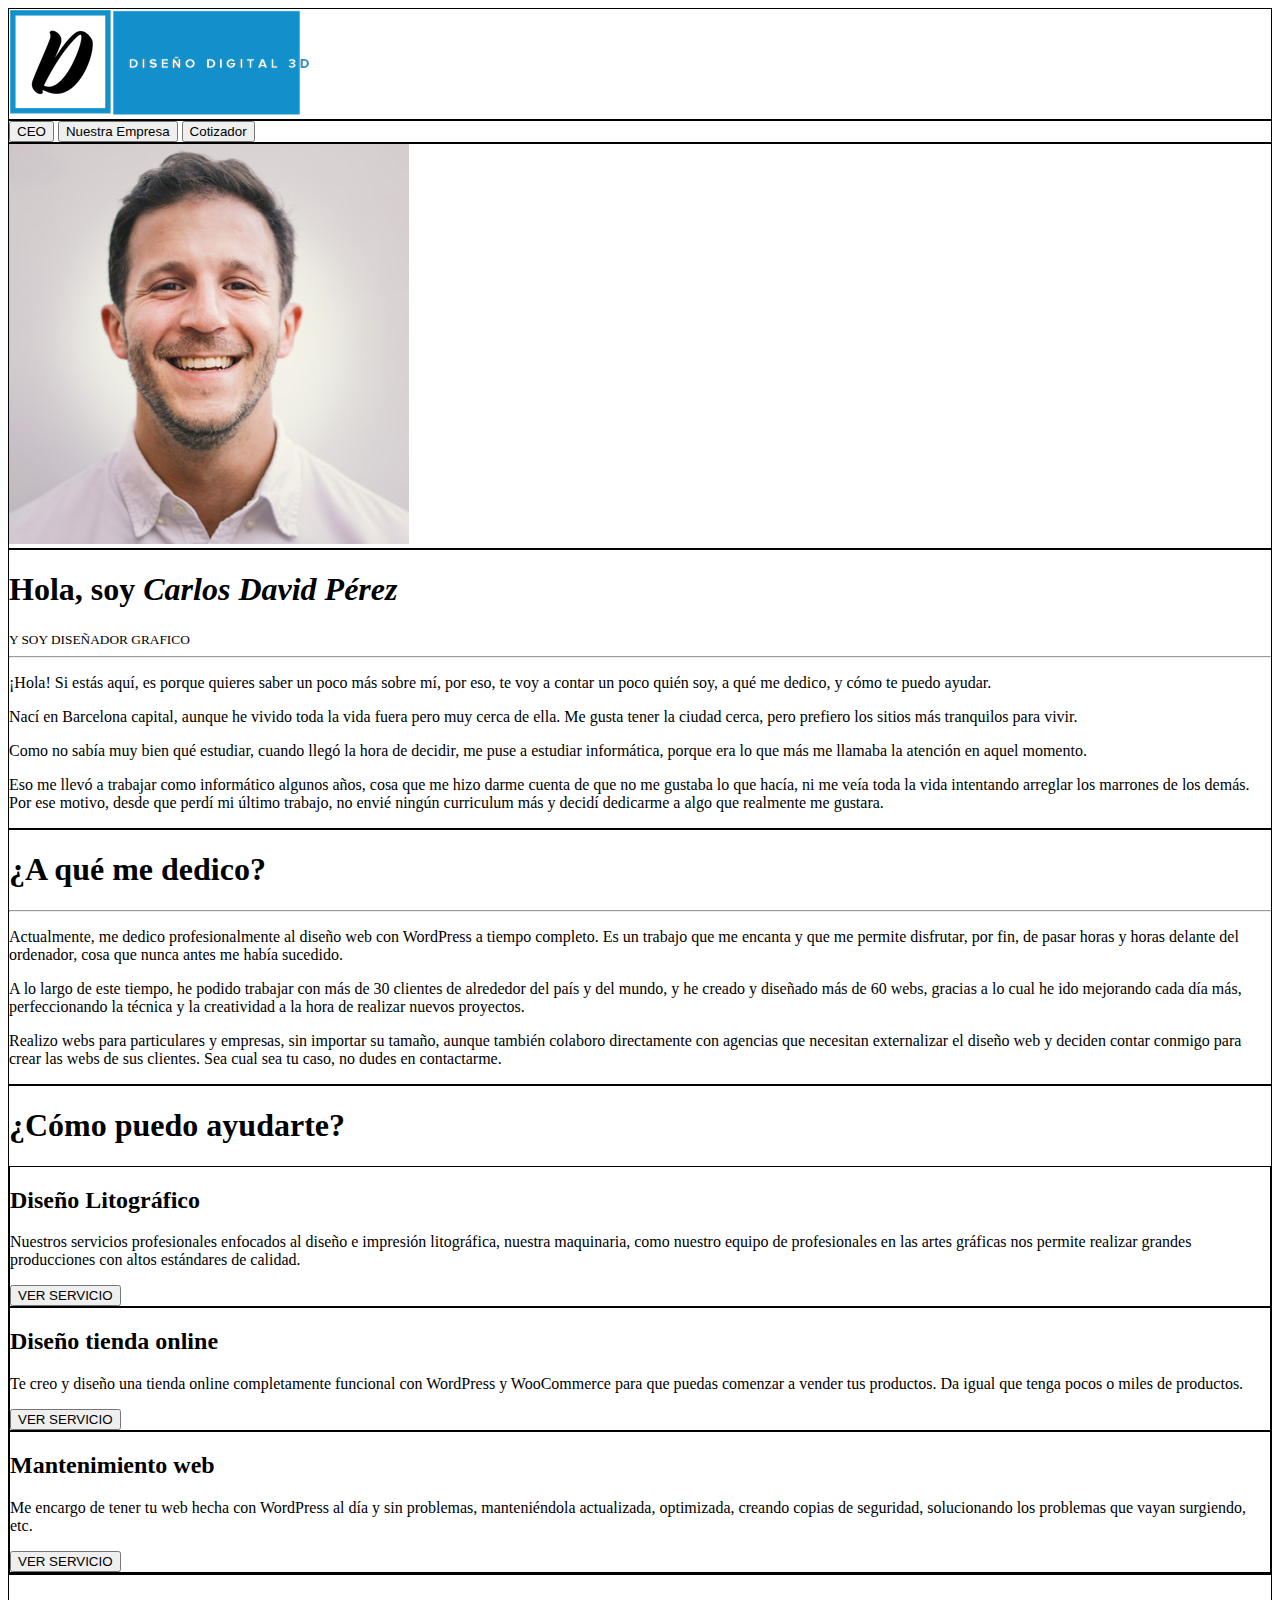
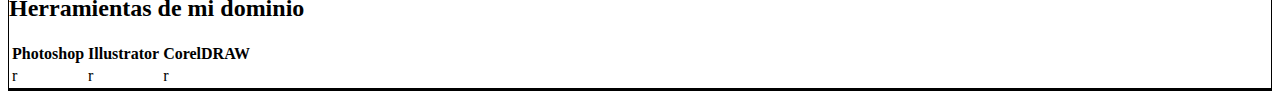
==== index.html @ 9e052f73 "Primer commit del proyecto de Diseño digital 3D" ====
<!DOCTYPE html>
<html lang="es">
<head>
    <meta charset="UTF-8">
    <meta name="viewport" content="width=device-width, initial-scale=1.0">
    <title>Diseño digital 3D</title>
    <link rel="stylesheet" href="css/main.css" type="text/css">
</head>
<body>
    <header class="borde">
        <img src="images/logo.png" alt="logo">
    </header>
    <nav class="borde">
        <a href="#"><button>CEO</button></a>
        <a href="#"><button>Nuestra Empresa</button></a>
        <a href="#"><button>Cotizador</button></a>
    </nav>
    <section>
        <article class="borde">
            <img src="images/unnamed.jpg" alt="">
        </article>
        <article class="borde">
            <h1>Hola, soy <i>Carlos David Pérez</i></h1>
            <small>Y SOY DISEÑADOR GRAFICO</small>
            <hr>
            <p>
                ¡Hola! Si estás aquí, es porque quieres saber un poco más sobre mí, por eso, te voy a contar un poco quién soy, a qué me dedico, y cómo te puedo ayudar.
            </p>
            <p>
                Nací en Barcelona capital, aunque he vivido toda la vida fuera pero muy cerca de ella. Me gusta tener la ciudad cerca, pero prefiero los sitios más tranquilos para vivir.
            </p>    
            <p>
                Como no sabía muy bien qué estudiar, cuando llegó la hora de decidir, me puse a estudiar informática, porque era lo que más me llamaba la atención en aquel momento.
            </p>   
            <p>
                Eso me llevó a trabajar como informático algunos años, cosa que me hizo darme cuenta de que no me gustaba lo que hacía, ni me veía toda la vida intentando arreglar los marrones de los demás.
                Por ese motivo, desde que perdí mi último trabajo, no envié ningún curriculum más y decidí dedicarme a algo que realmente me gustara.
            </p>    
               
        </article>
    </section>
    <section class="borde">
        <h1>¿A qué me dedico?</h1>
        <hr>
        <p>Actualmente, me dedico profesionalmente al diseño web con WordPress a tiempo completo. Es un trabajo que me encanta y que me permite disfrutar, por fin, de pasar horas y horas delante del ordenador, cosa que nunca antes me había sucedido.
        </p>
        <p>A lo largo de este tiempo, he podido trabajar con más de 30 clientes de alrededor del país y del mundo, y he creado y diseñado más de 60 webs, gracias a lo cual he ido mejorando cada día más, perfeccionando la técnica y la creatividad a la hora de realizar nuevos proyectos.
        </p>
        <p>Realizo webs para particulares y empresas, sin importar su tamaño, aunque también colaboro directamente con agencias que necesitan externalizar el diseño web y deciden contar conmigo para crear las webs de sus clientes. Sea cual sea tu caso, no dudes en contactarme.

        </p>
    </section>
    <section class="borde">
        <h1>¿Cómo puedo ayudarte?</h1>
        <article class="borde">
            <h2>Diseño Litográfico</h2>
            <p>Nuestros servicios profesionales enfocados al diseño e impresión litográfica, nuestra maquinaria, como nuestro equipo de profesionales en las artes gráficas nos permite realizar grandes producciones con altos estándares de calidad.
            </p>
             <button>VER SERVICIO</button>
        </article>
        <article class="borde">
            <h2>Diseño tienda online</h2>
            <p>Te creo y diseño una tienda online completamente funcional con WordPress y WooCommerce para que puedas comenzar a vender tus productos. Da igual que tenga pocos o miles de productos.
            </p>
            <button>VER SERVICIO</button>
        </article>
        <article class="borde">
            <h2>Mantenimiento web</h2>
            <p>Me encargo de tener tu web hecha con WordPress al día y sin problemas, manteniéndola actualizada, optimizada, creando copias de seguridad, solucionando los problemas que vayan surgiendo, etc.
            </p>
            <button>VER SERVICIO</button>
        </article>
    </section>
    <section class="borde">
        <h2>Herramientas de mi dominio</h2>
        <table>
            <tr>
                <th>Photoshop</th>
                <th>Illustrator</th>
                <th>CorelDRAW</th>
            </tr>
            <tr>
                <td>r</td>
                <td>r</td>
                <td>r</td>
            </tr>
        </table>
    </section>
    <footer class="borde">

    </footer>
</body>
</html>
---- css/main.css ----
.borde {
    border: 1px solid black;
}
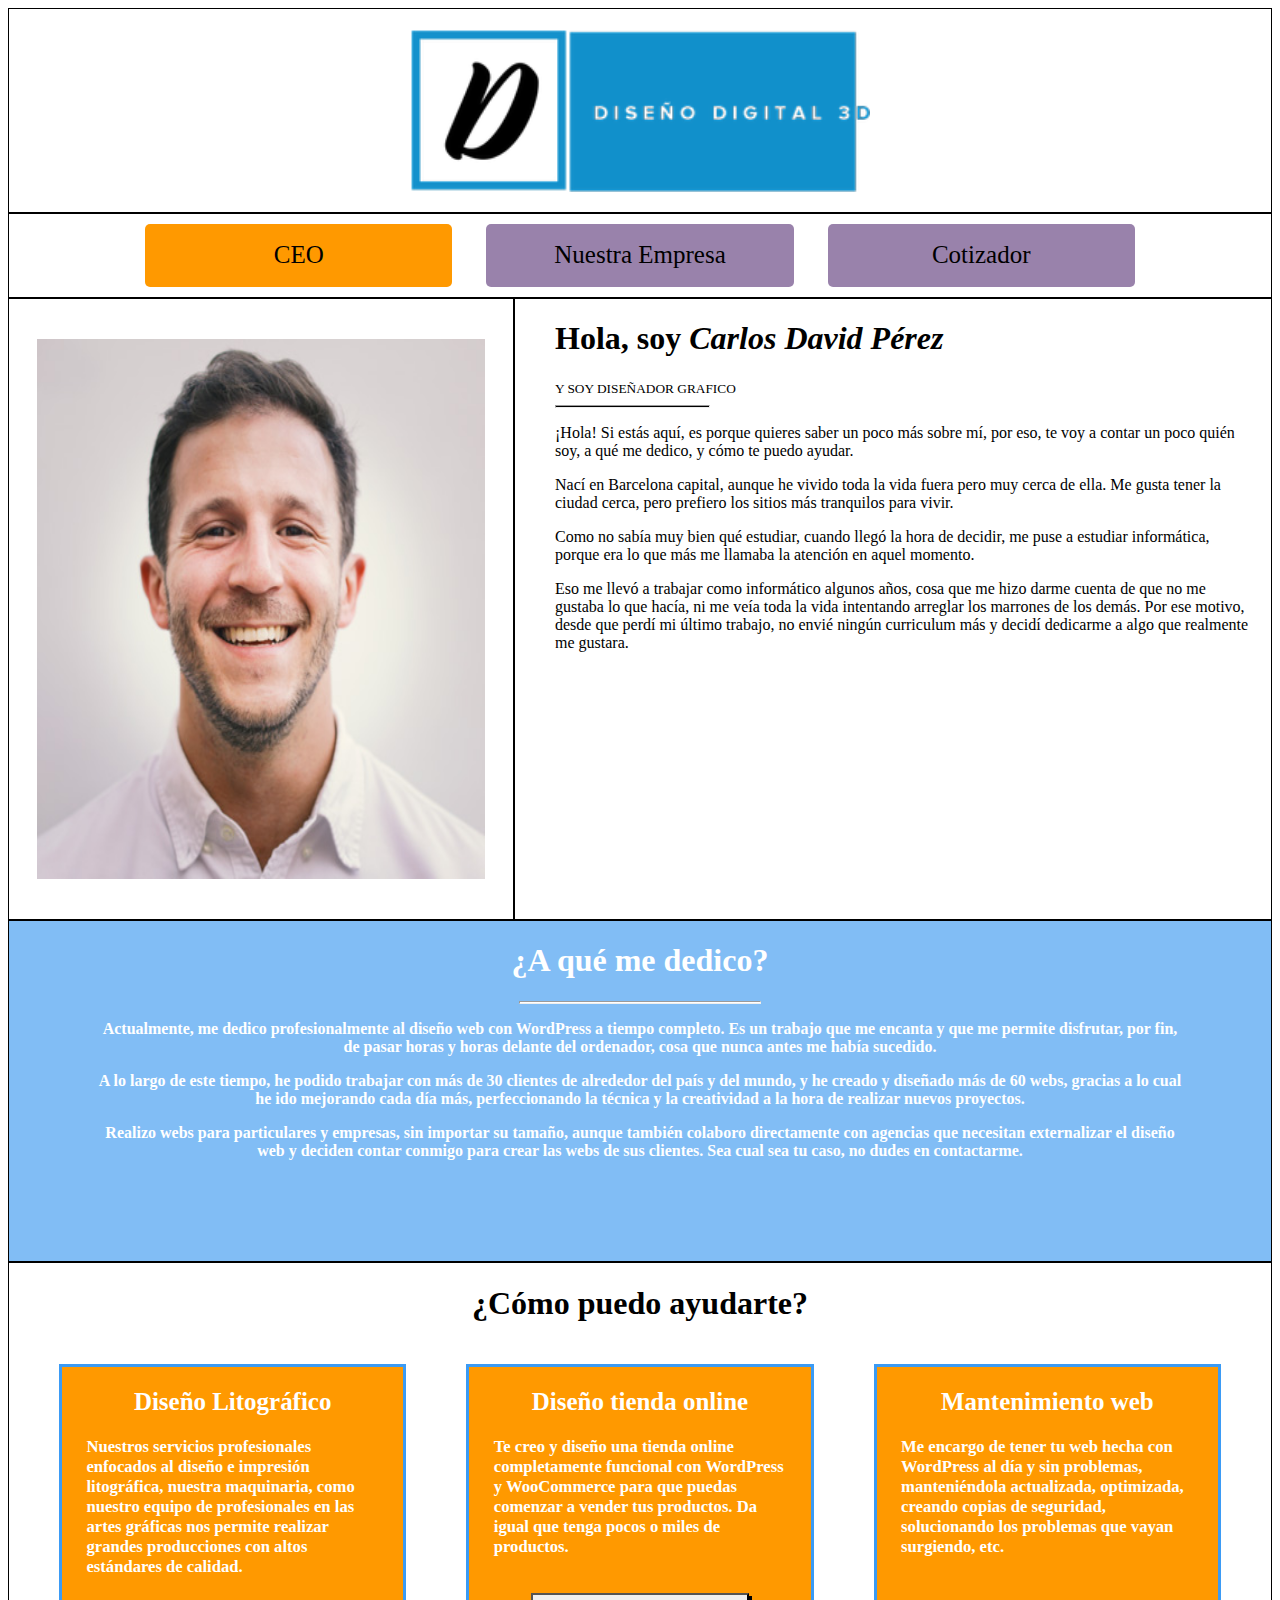
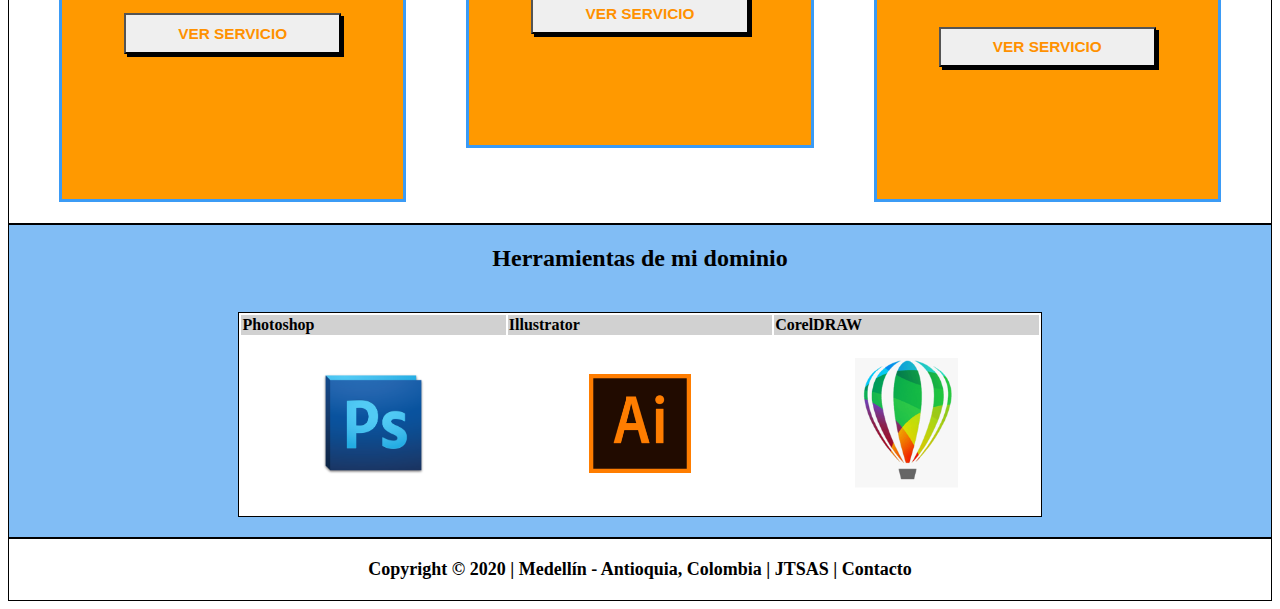
==== commit 019b7d2f: "Segundo commit con el 70% resulto" ====
--- a/index.html
+++ b/index.html
@@ -7,22 +7,22 @@
     <link rel="stylesheet" href="css/main.css" type="text/css">
 </head>
 <body>
-    <header class="borde">
-        <img src="images/logo.png" alt="logo">
+    <header class="borde padcenter">
+        <img class="tamimg" src="images/logo.png" alt="logo">
     </header>
-    <nav class="borde">
-        <a href="#"><button>CEO</button></a>
-        <a href="#"><button>Nuestra Empresa</button></a>
-        <a href="#"><button>Cotizador</button></a>
+    <nav class="borde btncenter">
+        <a href="index.html" class="btn btncenter" id="btnvisit">CEO</a>
+        <a href="nuestra-empresa.html" class="btn btncenter">Nuestra Empresa</a>
+        <a href="cotizador.html" class="btn btncenter">Cotizador</a>
     </nav>
-    <section>
-        <article class="borde">
-            <img src="images/unnamed.jpg" alt="">
+    <section class="secdiv">
+        <article class="borde padimg">
+            <img class="tamphoto" src="images/unnamed.jpg" alt="">
         </article>
-        <article class="borde">
+        <article class="borde padtxt">
             <h1>Hola, soy <i>Carlos David Pérez</i></h1>
             <small>Y SOY DISEÑADOR GRAFICO</small>
-            <hr>
+            <hr align="left" class="hrbackground">
             <p>
                 ¡Hola! Si estás aquí, es porque quieres saber un poco más sobre mí, por eso, te voy a contar un poco quién soy, a qué me dedico, y cómo te puedo ayudar.
             </p>
@@ -39,7 +39,7 @@
                
         </article>
     </section>
-    <section class="borde">
+    <section class="borde sectcen">
         <h1>¿A qué me dedico?</h1>
         <hr>
         <p>Actualmente, me dedico profesionalmente al diseño web con WordPress a tiempo completo. Es un trabajo que me encanta y que me permite disfrutar, por fin, de pasar horas y horas delante del ordenador, cosa que nunca antes me había sucedido.
@@ -51,43 +51,55 @@
         </p>
     </section>
     <section class="borde">
-        <h1>¿Cómo puedo ayudarte?</h1>
-        <article class="borde">
-            <h2>Diseño Litográfico</h2>
-            <p>Nuestros servicios profesionales enfocados al diseño e impresión litográfica, nuestra maquinaria, como nuestro equipo de profesionales en las artes gráficas nos permite realizar grandes producciones con altos estándares de calidad.
-            </p>
-             <button>VER SERVICIO</button>
+        <h1 class="txtcenter">¿Cómo puedo ayudarte?</h1>
+        <div class="padcenter">
+            <article class="borde sizecont">
+                <h2 class="txtcenter">Diseño Litográfico</h2>
+                <p>Nuestros servicios profesionales enfocados al diseño e impresión litográfica, nuestra maquinaria, como nuestro equipo de profesionales en las artes gráficas nos permite realizar grandes producciones con altos estándares de calidad.
+                </p>
+                <section class="padcenter">
+                    <button class="btnservice">VER SERVICIO</button>
+                </section>
+            </article>
+            <article class="borde sizecont sizespec">
+                <h2 class="txtcenter">Diseño tienda online</h2>
+                <p>Te creo y diseño una tienda online completamente funcional con WordPress y WooCommerce para que puedas comenzar a vender tus productos. Da igual que tenga pocos o miles de productos.
+                </p>
+                <section class="padcenter">
+                    <button class="btnservice">VER SERVICIO</button>
+                </section>
+            </article>
+            <article class="borde sizecont">
+                <h2 class="txtcenter">Mantenimiento web</h2>
+                <p>Me encargo de tener tu web hecha con WordPress al día y sin problemas, manteniéndola actualizada, optimizada, creando copias de seguridad, solucionando los problemas que vayan surgiendo, etc.
+                </p>
+                <section class="padcenter btnalign">
+                    <button class="btnservice">VER SERVICIO</button>
+                </section>
+            </article>
+        </div>
+        
+    </section>
+    <section class="borde sectool">
+        <h2 class="txtcenter">Herramientas de mi dominio</h2>
+        <article class="padcenter">
+            <table>
+                <tr>
+                    <th>Photoshop</th>
+                    <th>Illustrator</th>
+                    <th>CorelDRAW</th>
+                </tr>
+                <tr>
+                    <td><img class="sizeimg" src="images/Adobe_Photoshop_CS5_icon.png" alt=""></td>
+                    <td><img class="sizeimg" src="images/200px-Illustrator_CC_icon.png" alt=""></td>
+                    <td><img class="sizeimg" src="images/corel.png" alt=""></td>
+                </tr>
+            </table>
         </article>
-        <article class="borde">
-            <h2>Diseño tienda online</h2>
-            <p>Te creo y diseño una tienda online completamente funcional con WordPress y WooCommerce para que puedas comenzar a vender tus productos. Da igual que tenga pocos o miles de productos.
-            </p>
-            <button>VER SERVICIO</button>
-        </article>
-        <article class="borde">
-            <h2>Mantenimiento web</h2>
-            <p>Me encargo de tener tu web hecha con WordPress al día y sin problemas, manteniéndola actualizada, optimizada, creando copias de seguridad, solucionando los problemas que vayan surgiendo, etc.
-            </p>
-            <button>VER SERVICIO</button>
-        </article>
+        
     </section>
-    <section class="borde">
-        <h2>Herramientas de mi dominio</h2>
-        <table>
-            <tr>
-                <th>Photoshop</th>
-                <th>Illustrator</th>
-                <th>CorelDRAW</th>
-            </tr>
-            <tr>
-                <td>r</td>
-                <td>r</td>
-                <td>r</td>
-            </tr>
-        </table>
-    </section>
-    <footer class="borde">
-
+    <footer class="borde sizebot">
+        <p class="txtcenter">Copyright &copy; 2020 | Medellín - Antioquia, Colombia | JTSAS | Contacto</p>
     </footer>
 </body>
 </html>--- a/css/main.css
+++ b/css/main.css
@@ -1,3 +1,175 @@
 .borde {
     border: 1px solid black;
+}
+
+#btnvisit {
+    background-color: rgb(255, 153, 0);
+}
+
+
+.txtcenter{
+    text-align: center;
+    
+}
+
+.padcenter{
+    padding: 20px 20px;
+    display: flex;
+    justify-content: center;
+}
+
+
+.tamimg{
+    width: 36vw;
+}
+
+.tamphoto{
+    width: 35vw;
+    height: 60vh;
+}
+
+.secdiv{
+    display: flex;
+    width: 100%;
+}
+
+hr{
+    width: 22%;
+    height: 0.2vh;
+    background-color: white;
+}
+.padimg{
+    display: flex;
+    justify-content: center;
+    flex-basis: 42%;
+    padding-top: 40px;
+    padding-bottom: 40px;
+    
+}
+
+.padtxt {
+    flex-basis: 58%;
+    padding-left: 40px;
+    padding-right: 20px;
+}
+
+.sectcen{
+    text-align: center;
+    padding-left: 85px;
+    padding-right: 85px;
+    padding-bottom: 85px;
+    color: white;
+    font-weight: bold;
+    background-color: rgb(129, 189, 245);
+}
+
+.btncenter{
+    display: flex;
+    flex-direction: row;
+    justify-content: center;
+    align-items: center;
+}
+
+.btn {
+    font-size: 25px;
+    margin: 10px 17px;
+    border-radius: 5px;
+    text-decoration: none;
+    width: 24vw;
+    height: 7vh;
+    background-color: rgba(91, 54, 121, 0.623);
+    color: black;
+}
+
+.sizecont{
+    margin: 1px 30px;
+    width: 23vw;
+    height: 48vh;
+    background-color: rgb(255, 153, 0);
+    color: white;
+    font-weight: bold;
+    padding: 0% 2%;
+    border: 3.5px solid rgb(59, 155, 245);
+    font-size: 1.3vw ;
+}
+
+.sizespec {
+    height: 42vh !important;
+}
+
+.btnalign{
+    margin-top: 50px;
+}
+
+.btnservice{
+    cursor: pointer;
+    border: 2.5px outset black;
+    box-shadow: 3px 3px 0px black;
+    color: rgb(255, 145, 0);
+    font-weight: bold;
+    padding: 1px 20px;
+    font-size: 1.2vw;
+    width: 17vw;
+    height: 4.5vh;
+}
+
+.sectool{
+    background-color:rgb(129, 189, 245) ;
+}
+
+table{
+    border: 1px solid black;
+    background-color: white;
+    font-weight: bold;
+    text-align: left;
+}
+th{
+    background-color: rgb(209, 209, 209);
+}
+
+
+.rowcolor{
+    background-color: rgb(238, 235, 235);
+}
+
+.sizeimg{
+    width: 8vw;
+    padding: 20px 80px;
+}
+
+.sizebot{
+    padding: 2px ;
+    font-size: 18px;
+    font-weight: bold;
+}
+
+.sizetable{
+    width: 60%;
+}
+
+.hrbackground {
+    background-color: black;
+}
+
+.contcenter{
+    padding: 2% 5%;
+    display: flex;
+    flex-direction: column;
+    justify-content: center;
+    align-items: center;
+    font-weight: bold;
+    font-size: 2.6vh;
+}
+
+.stylecont{
+    margin-top: 15px;
+}
+
+.padlabel{
+    padding-right: 10vw;
+}
+
+.styleinput{
+    border: 2.5px solid black;
+    height: 4vh;
 }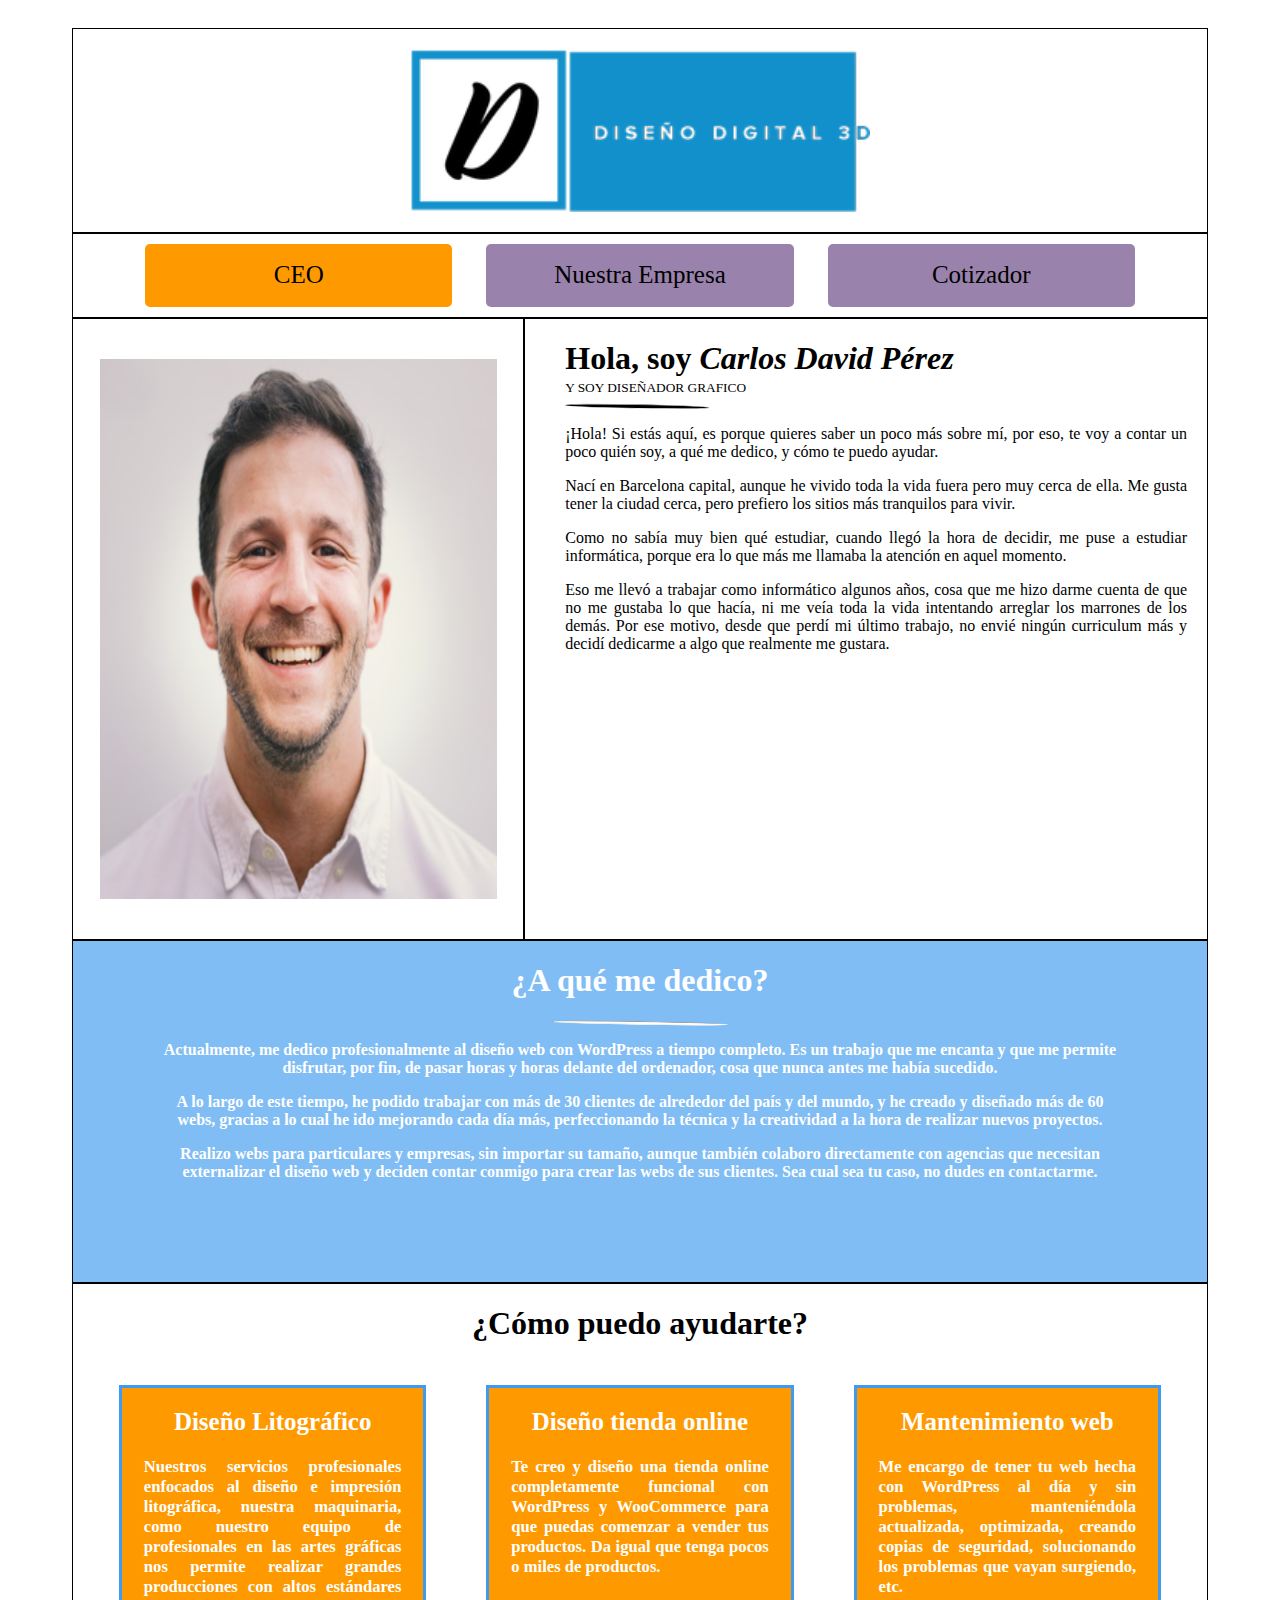
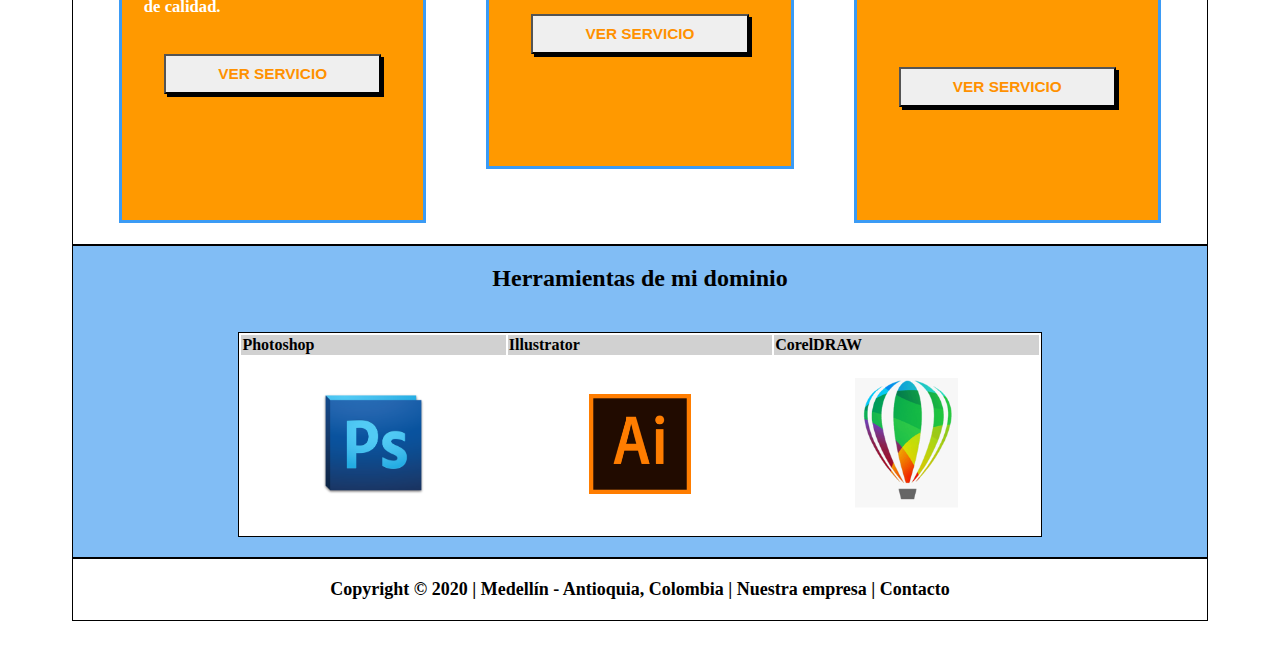
==== commit ae12d71b: "Correcciones" ====
--- a/index.html
+++ b/index.html
@@ -20,9 +20,9 @@
             <img class="tamphoto" src="images/unnamed.jpg" alt="">
         </article>
         <article class="borde padtxt">
-            <h1>Hola, soy <i>Carlos David Pérez</i></h1>
+            <h1 class="sizetitle">Hola, soy <i>Carlos David Pérez</i></h1>
             <small>Y SOY DISEÑADOR GRAFICO</small>
-            <hr align="left" class="hrbackground">
+            <hr id="hrtitle" class="hrbackground">
             <p>
                 ¡Hola! Si estás aquí, es porque quieres saber un poco más sobre mí, por eso, te voy a contar un poco quién soy, a qué me dedico, y cómo te puedo ayudar.
             </p>
@@ -41,7 +41,7 @@
     </section>
     <section class="borde sectcen">
         <h1>¿A qué me dedico?</h1>
-        <hr>
+        <hr class="hrcont">
         <p>Actualmente, me dedico profesionalmente al diseño web con WordPress a tiempo completo. Es un trabajo que me encanta y que me permite disfrutar, por fin, de pasar horas y horas delante del ordenador, cosa que nunca antes me había sucedido.
         </p>
         <p>A lo largo de este tiempo, he podido trabajar con más de 30 clientes de alrededor del país y del mundo, y he creado y diseñado más de 60 webs, gracias a lo cual he ido mejorando cada día más, perfeccionando la técnica y la creatividad a la hora de realizar nuevos proyectos.
@@ -84,22 +84,27 @@
         <h2 class="txtcenter">Herramientas de mi dominio</h2>
         <article class="padcenter">
             <table>
-                <tr>
-                    <th>Photoshop</th>
-                    <th>Illustrator</th>
-                    <th>CorelDRAW</th>
-                </tr>
-                <tr>
-                    <td><img class="sizeimg" src="images/Adobe_Photoshop_CS5_icon.png" alt=""></td>
-                    <td><img class="sizeimg" src="images/200px-Illustrator_CC_icon.png" alt=""></td>
-                    <td><img class="sizeimg" src="images/corel.png" alt=""></td>
-                </tr>
+                <thead>
+                    <tr>
+                        <th>Photoshop</th>
+                        <th>Illustrator</th>
+                        <th>CorelDRAW</th>
+                    </tr>
+                </thead>
+                <tbody>
+                    <tr>
+                        <td><img class="sizeimg" src="images/Adobe_Photoshop_CS5_icon.png" alt=""></td>
+                        <td><img class="sizeimg" src="images/200px-Illustrator_CC_icon.png" alt=""></td>
+                        <td><img class="sizeimg" src="images/corel.png" alt=""></td>
+                    </tr>
+                </tbody>
+                
             </table>
         </article>
         
     </section>
     <footer class="borde sizebot">
-        <p class="txtcenter">Copyright &copy; 2020 | Medellín - Antioquia, Colombia | JTSAS | Contacto</p>
+        <p class="txtcenter">Copyright &copy; 2020 | Medellín - Antioquia, Colombia | Nuestra empresa | Contacto</p>
     </footer>
 </body>
 </html>--- a/css/main.css
+++ b/css/main.css
@@ -1,3 +1,11 @@
+body {
+    font-family: 'Times New Roman', Times, serif;
+    padding-top: 20px;
+    padding-right: 5%;
+    padding-left: 5%;
+    padding-bottom: 20px;
+}
+
 .borde {
     border: 1px solid black;
 }
@@ -24,6 +32,11 @@
 }
 
 .tamphoto{
+    width: 31vw;
+    height: 60vh;
+}
+
+.sizeofic{
     width: 35vw;
     height: 60vh;
 }
@@ -33,11 +46,46 @@
     width: 100%;
 }
 
-hr{
-    width: 22%;
-    height: 0.2vh;
+.secdiv .sizetitle {
+    margin-bottom: 1px;
+}
+
+#hrtitle{
+    background-color: black;
+    width: 23%;
+    height: 3px;
+    border-radius: 50%;
+    transform: rotate(1deg);
+    margin-left: 0;
+}
+
+#hrquienes{
+    background-color: black;
+    width: 18%;
+    height: 2px;
+    border-radius: 50%;
+    transform: rotate(1deg);
+    margin-left: 0;
+}
+
+.hrcont{
     background-color: white;
-}
+    width: 18%;
+    height: 2px;
+    border-radius: 50%;
+    transform: rotate(1deg);
+
+}
+
+.hrnuestrosempleados{
+    background-color: black;
+    width: 18%;
+    height: 2px;
+    border-radius: 50%;
+    transform: rotate(1deg);
+
+}
+
 .padimg{
     display: flex;
     justify-content: center;
@@ -51,6 +99,7 @@
     flex-basis: 58%;
     padding-left: 40px;
     padding-right: 20px;
+    text-align: justify;
 }
 
 .sectcen{
@@ -91,6 +140,7 @@
     padding: 0% 2%;
     border: 3.5px solid rgb(59, 155, 245);
     font-size: 1.3vw ;
+    text-align: justify;
 }
 
 .sizespec {
@@ -147,9 +197,6 @@
     width: 60%;
 }
 
-.hrbackground {
-    background-color: black;
-}
 
 .contcenter{
     padding: 2% 5%;
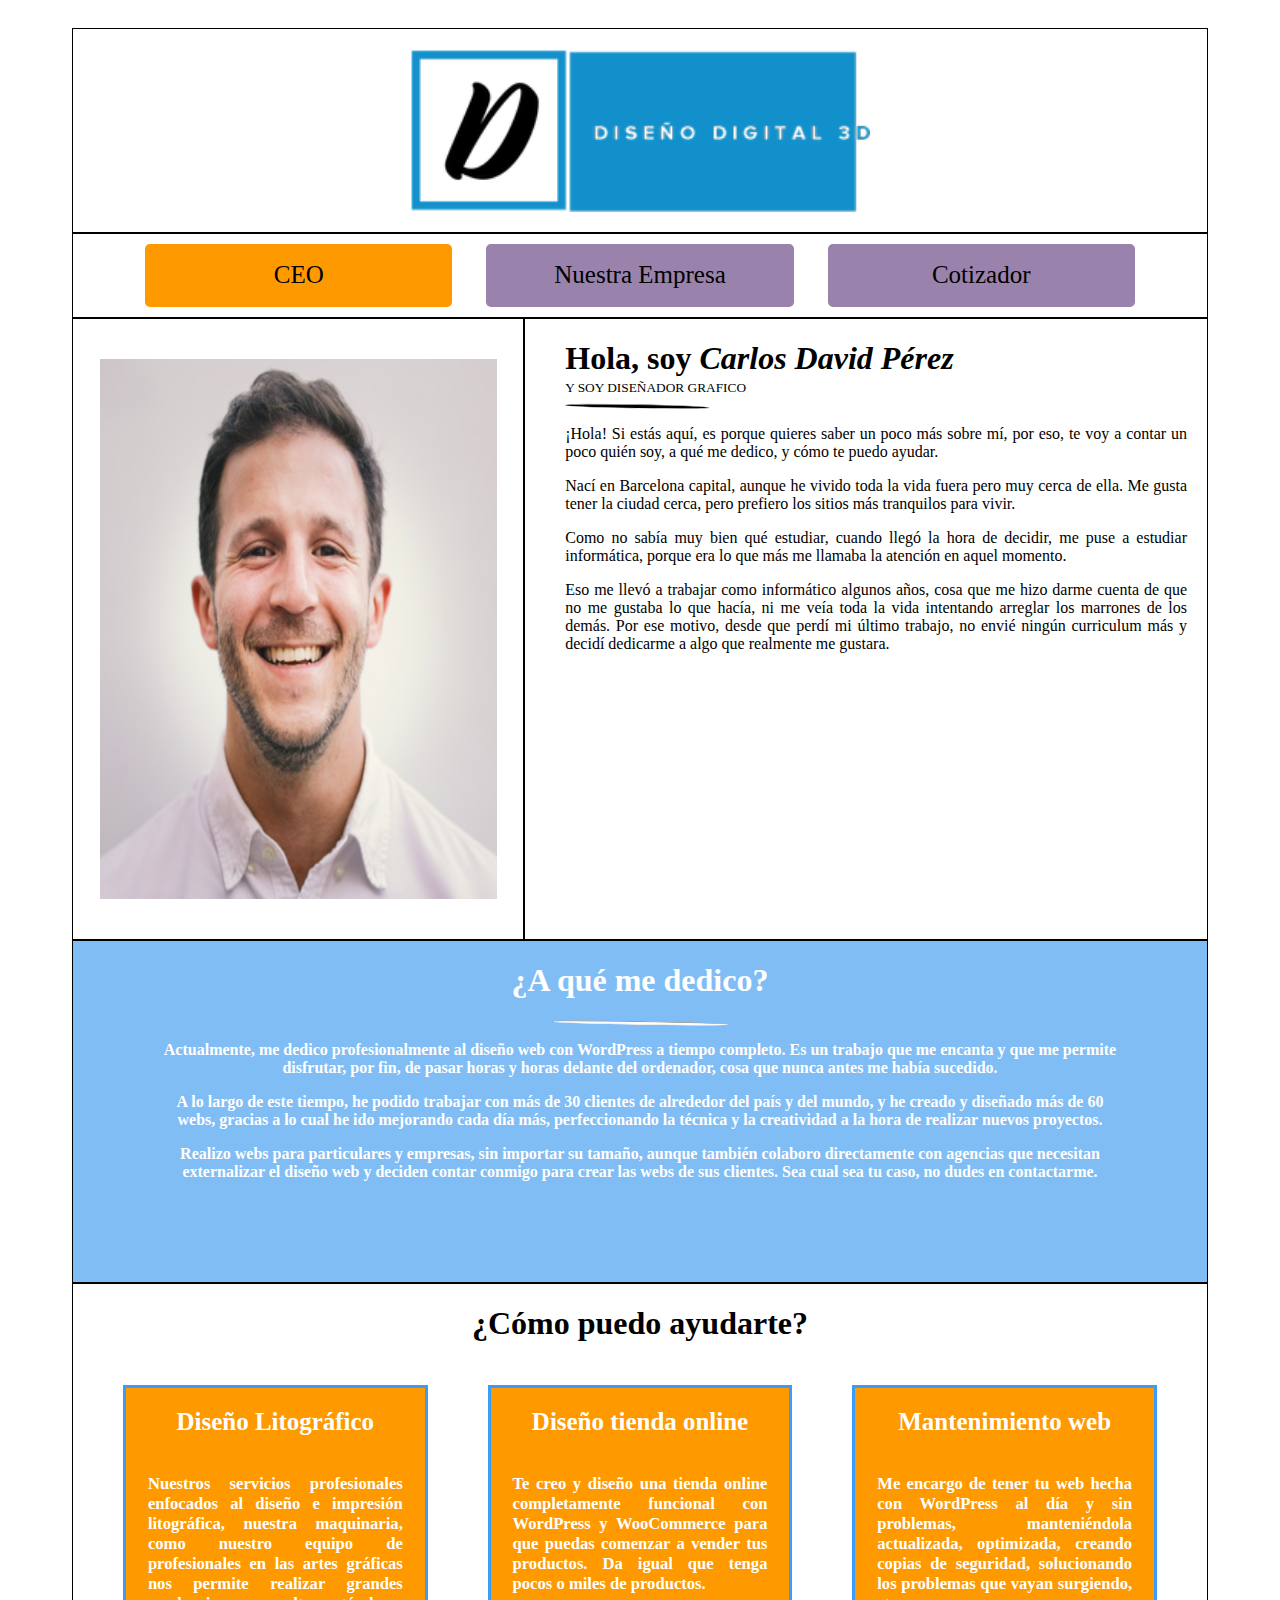
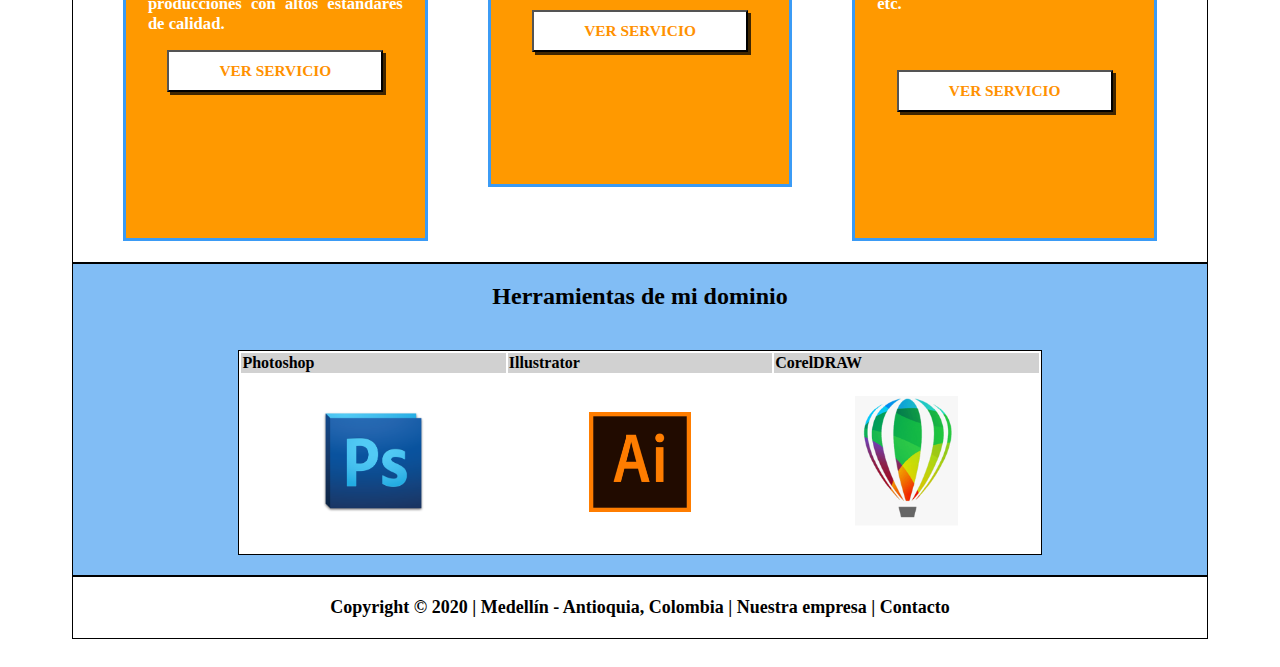
==== commit 3004aaed: "modificaciones y agregados al proyecto" ====
--- a/index.html
+++ b/index.html
@@ -57,24 +57,25 @@
                 <h2 class="txtcenter">Diseño Litográfico</h2>
                 <p>Nuestros servicios profesionales enfocados al diseño e impresión litográfica, nuestra maquinaria, como nuestro equipo de profesionales en las artes gráficas nos permite realizar grandes producciones con altos estándares de calidad.
                 </p>
-                <section class="padcenter">
-                    <button class="btnservice">VER SERVICIO</button>
+                
+                <section class="acenter">
+                    <a class="btnservice" href="servicio_litografico.html">VER SERVICIO</a>
                 </section>
             </article>
             <article class="borde sizecont sizespec">
                 <h2 class="txtcenter">Diseño tienda online</h2>
                 <p>Te creo y diseño una tienda online completamente funcional con WordPress y WooCommerce para que puedas comenzar a vender tus productos. Da igual que tenga pocos o miles de productos.
                 </p>
-                <section class="padcenter">
-                    <button class="btnservice">VER SERVICIO</button>
+                <section class="acenter">
+                    <a class="btnservice">VER SERVICIO</a>
                 </section>
             </article>
             <article class="borde sizecont">
                 <h2 class="txtcenter">Mantenimiento web</h2>
                 <p>Me encargo de tener tu web hecha con WordPress al día y sin problemas, manteniéndola actualizada, optimizada, creando copias de seguridad, solucionando los problemas que vayan surgiendo, etc.
                 </p>
-                <section class="padcenter btnalign">
-                    <button class="btnservice">VER SERVICIO</button>
+                <section class="acenter btnalign">
+                    <a class="btnservice">VER SERVICIO</a>
                 </section>
             </article>
         </div>
--- a/css/main.css
+++ b/css/main.css
@@ -37,7 +37,7 @@
 }
 
 .sizeofic{
-    width: 35vw;
+    width: 26vw;
     height: 60vh;
 }
 
@@ -133,7 +133,7 @@
 .sizecont{
     margin: 1px 30px;
     width: 23vw;
-    height: 48vh;
+    height: 50vh;
     background-color: rgb(255, 153, 0);
     color: white;
     font-weight: bold;
@@ -141,26 +141,57 @@
     border: 3.5px solid rgb(59, 155, 245);
     font-size: 1.3vw ;
     text-align: justify;
-}
+    display: flex;
+    flex-direction: column;
+}
+
+/* .padcenter .sizecont .boton_ver{
+    background-color: white;
+    border: 1px solid #000000;
+    color:#e07923;
+    padding: 5px;
+    box-shadow: 3px 5px 5px 0px rgba(0,0,0,0.75);
+    cursor: pointer;
+}
+
+.padcenter .sizecont .boton_ver:hover{
+    box-shadow: 1px 1px 1px 0px rgba(0,0,0,0.75);
+    color: #4890cb;
+} */
 
 .sizespec {
-    height: 42vh !important;
-}
-
-.btnalign{
-    margin-top: 50px;
-}
+    height: 44vh !important;
+}
+
+
 
 .btnservice{
     cursor: pointer;
     border: 2.5px outset black;
-    box-shadow: 3px 3px 0px black;
+    box-shadow: 3px 3px 0px rgb(0, 0, 0, 0.75);
     color: rgb(255, 145, 0);
     font-weight: bold;
-    padding: 1px 20px;
+    padding: 1px 10px;
     font-size: 1.2vw;
-    width: 17vw;
-    height: 4.5vh;
+    width: 15vw;
+    height: 4vh;
+    background-color: white;
+}
+
+.btnalign {
+    margin-top: 40px;
+}
+
+section .sizecont section a{
+    display: flex;
+    justify-content: center;
+    align-items: center;
+    text-decoration: none;
+}
+
+section .sizecont .acenter {
+    display: flex;
+    justify-content: center;
 }
 
 .sectool{
@@ -199,24 +230,61 @@
 
 
 .contcenter{
-    padding: 2% 5%;
+
     display: flex;
     flex-direction: column;
-    justify-content: center;
     align-items: center;
     font-weight: bold;
     font-size: 2.6vh;
 }
 
 .stylecont{
-    margin-top: 15px;
+    margin-top: 34px;
 }
 
 .padlabel{
-    padding-right: 10vw;
+    padding-right: 6vw;
 }
 
 .styleinput{
     border: 2.5px solid black;
     height: 4vh;
-}+}
+
+.contcenter #cotizacion .divflex {
+    display: flex;
+    justify-content: space-between;
+}
+
+.contcenter #cotizacion input {
+    padding: 10px;
+    width: 250px;
+    margin-top: -15px;
+
+}
+.contcenter #cotizacion p {
+    margin: 2px;
+}
+
+
+.contcenter #cotizacion textarea {
+    width: 100%;
+    border: 2.5px solid black;
+    padding: 10px;
+}
+
+.contcenter #cotizacion .stylebtn {
+    display: flex;
+    justify-content: center;
+    align-items: center;
+    padding: 20px;
+}
+
+.contcenter #cotizacion button {
+    padding: 5px 15px;
+    font-size: 14px;
+    border: 2.5px solid black;
+    box-shadow: 3px 3px 0px black;
+    margin-left: 35%;
+    cursor: pointer;
+}
